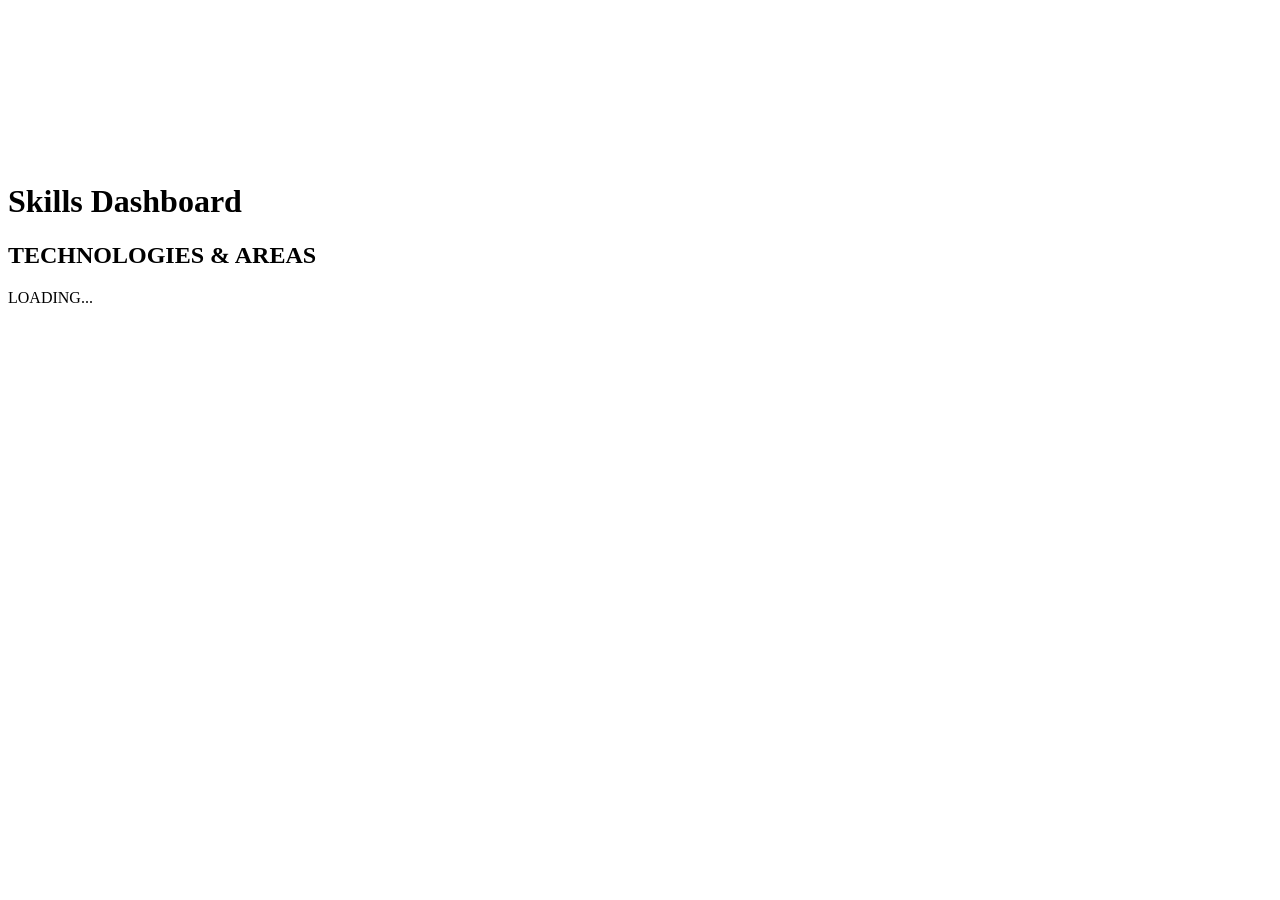
==== index.html @ 0ecef9df "Rename skills_board.html to index.html" ====
<!DOCTYPE html>
<html>
<head>
    <title>Skills Dashboard</title>
    <link rel="stylesheet" href="/style.css">
</head>

<body>

<canvas id="matrix"></canvas>

<!-- LEVEL 1 -->
<h1 class="title-1">Skills Dashboard</h1>

<!-- LEVEL 2 -->
<h2 class="title-2">TECHNOLOGIES & AREAS</h2>

<!-- IMPORTANT: MUST EXIST EXACTLY LIKE THIS -->
<div id="output">LOADING...</div>

<!-- SCRIPTS (MUST STAY HERE) -->
<script src="/app.js" defer></script>
<script src="/matrix.js" defer></script>

</body>
</html>
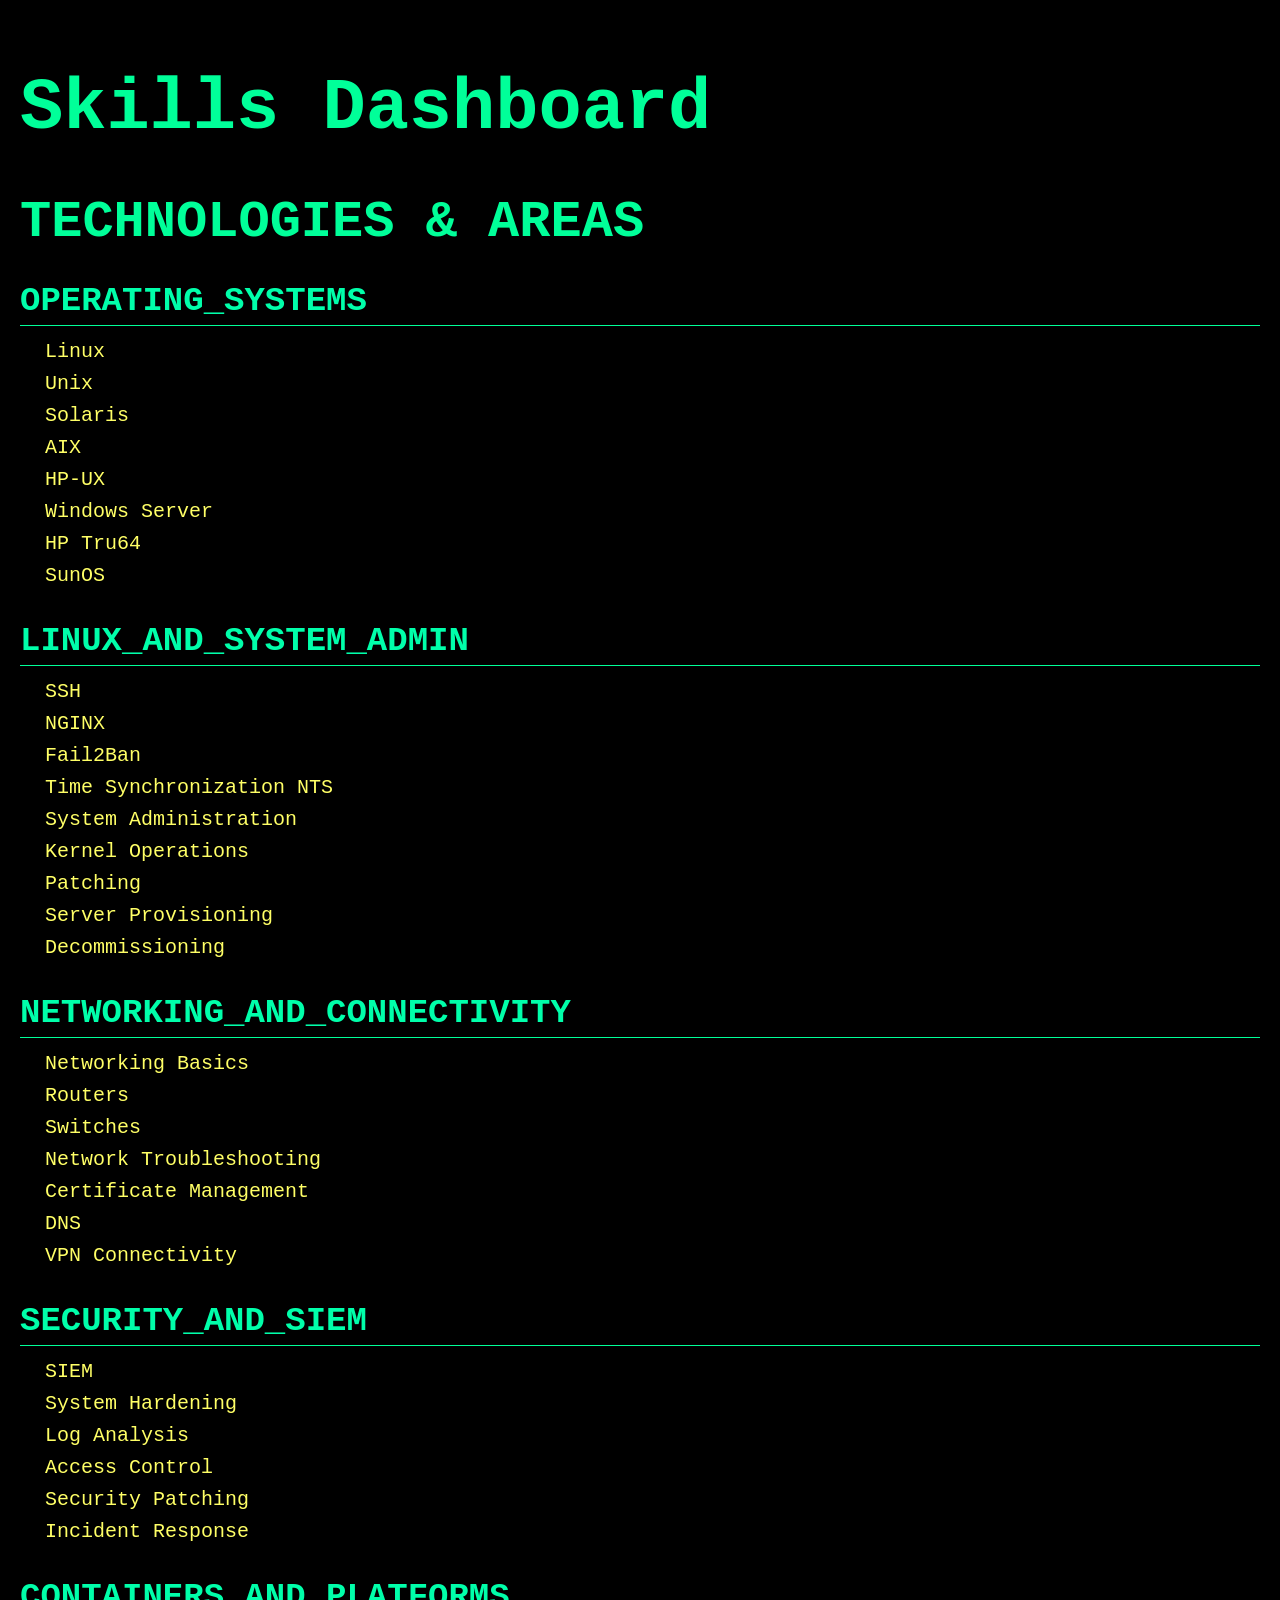
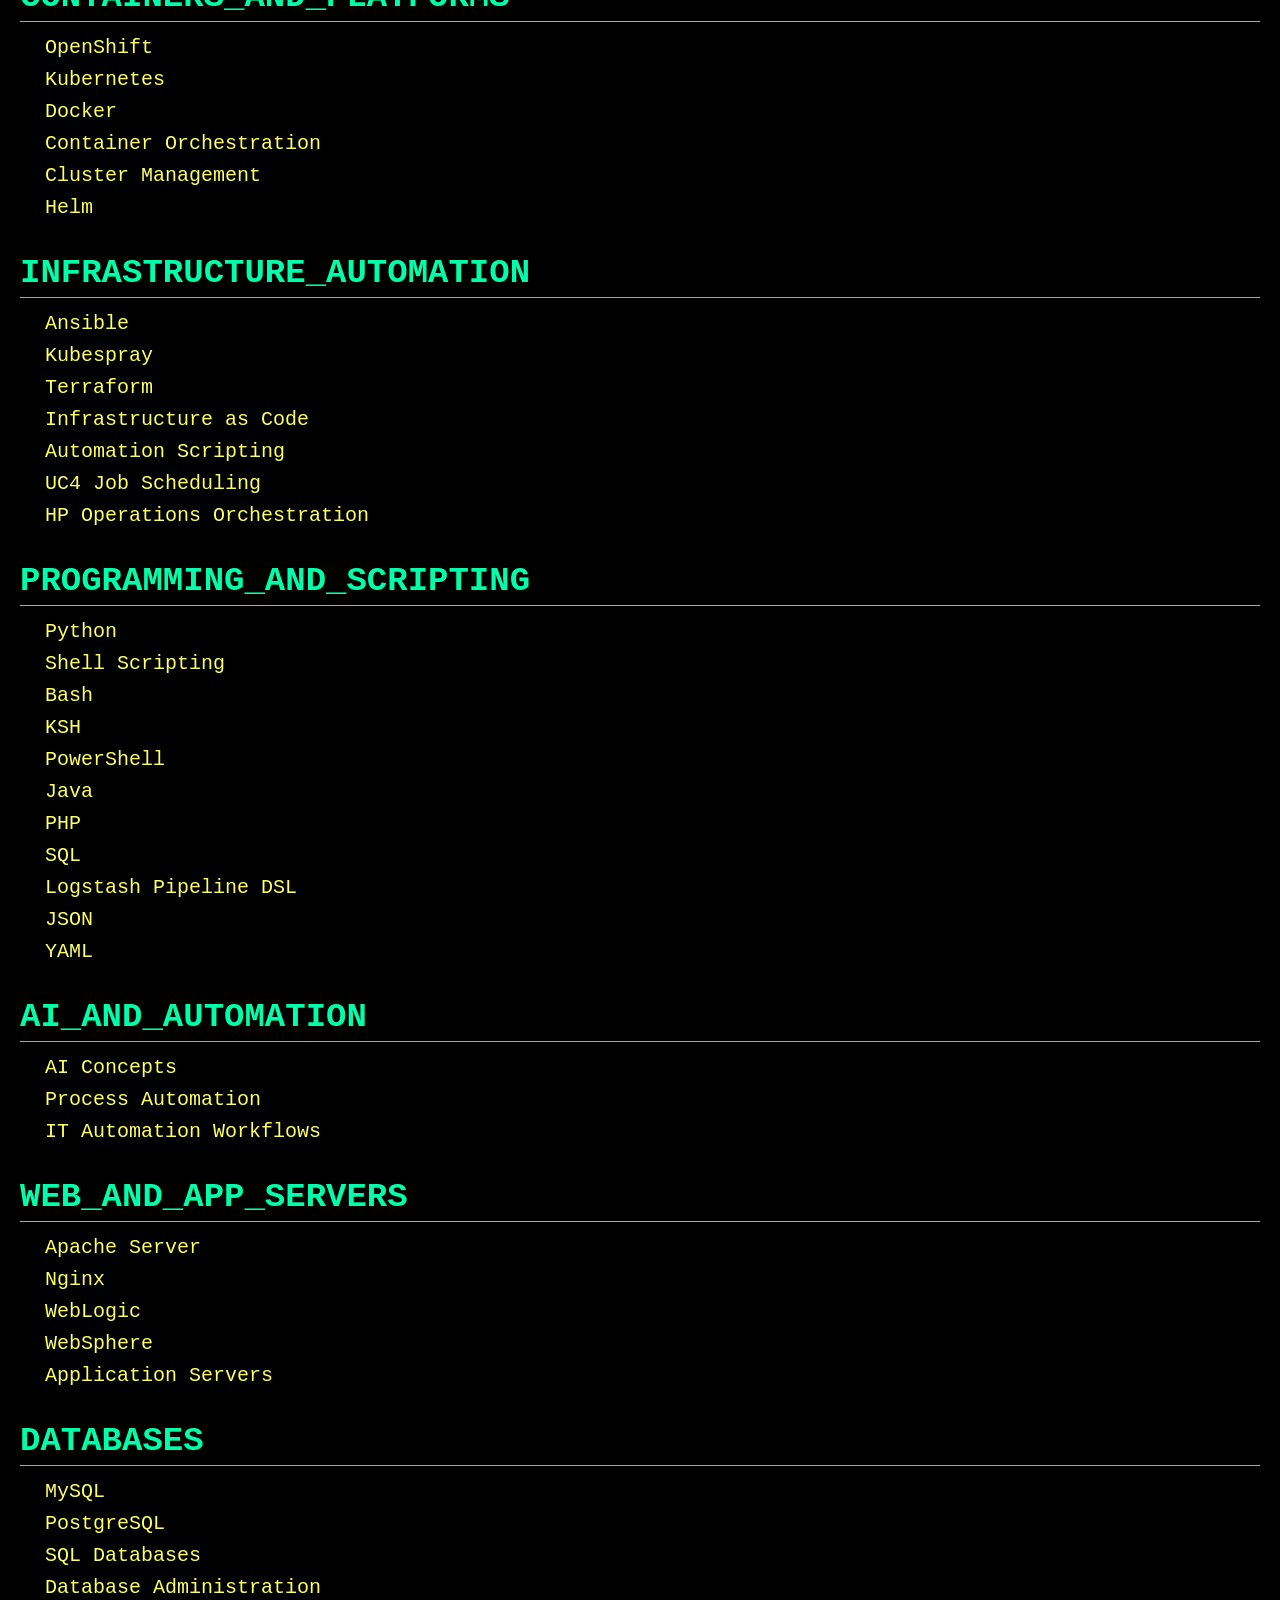
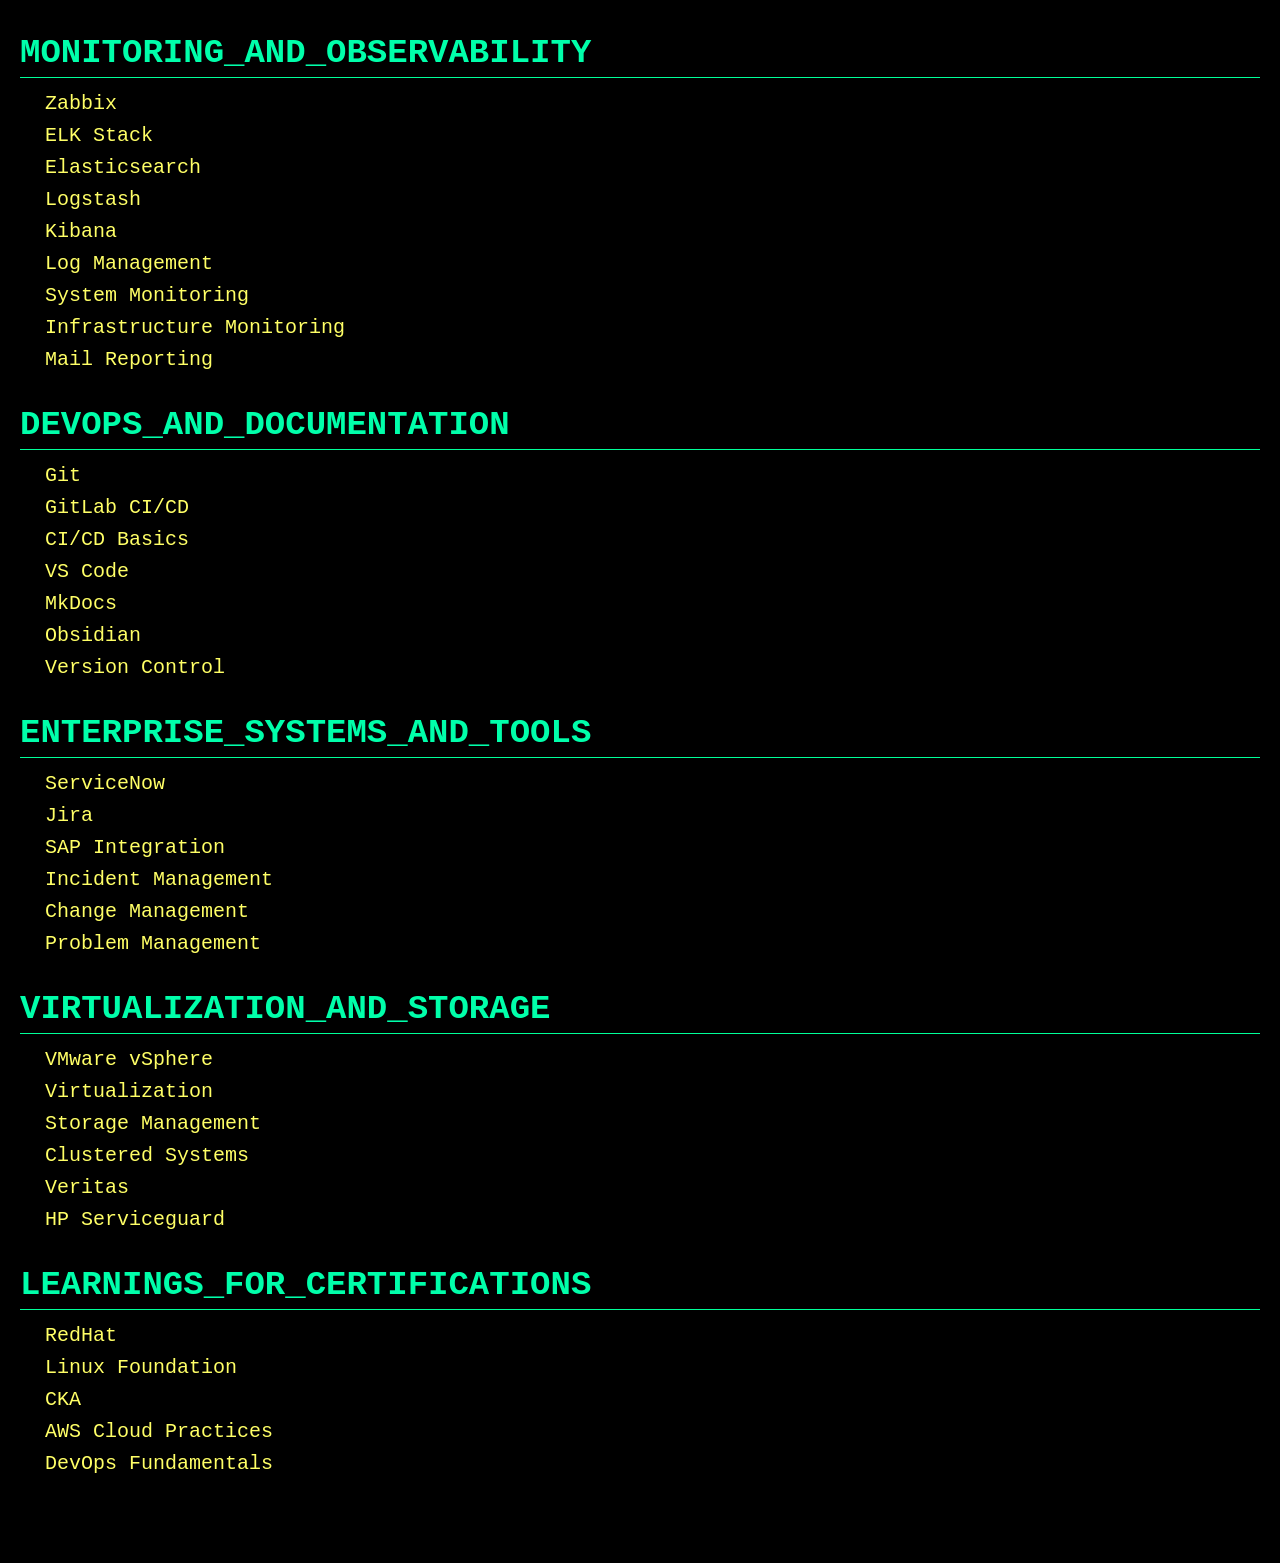
==== commit 4ea91d3b: "Enhance Skills Dashboard with new technology sections Added sections for various skills and technolo" ====
--- a/index.html
+++ b/index.html
@@ -2,25 +2,229 @@
 <html>
 <head>
     <title>Skills Dashboard</title>
-    <link rel="stylesheet" href="/style.css">
+
+    <style>
+        body {
+            margin: 0;
+            background: black;
+            color: white;
+            font-family: monospace;
+            padding: 20px;
+        }
+
+        h1 {
+            font-size: 72px;
+            color: #00ff99;
+            margin-bottom: 10px;
+        }
+
+        h2 {
+            font-size: 52px;
+            color: #00ff99;
+            margin-bottom: 30px;
+        }
+
+        .section {
+            margin-bottom: 30px;
+        }
+
+        .section-title {
+            font-size: 34px;
+            font-weight: 900;
+            color: #00ffaa;
+            margin-bottom: 10px;
+            text-transform: uppercase;
+            border-bottom: 1px solid #00ff99;
+            padding-bottom: 5px;
+        }
+
+        .item {
+            font-size: 20px;
+            color: #ffff66;
+            padding-left: 25px;
+            line-height: 1.6;
+        }
+    </style>
 </head>
 
 <body>
 
-<canvas id="matrix"></canvas>
-
-<!-- LEVEL 1 -->
-<h1 class="title-1">Skills Dashboard</h1>
-
-<!-- LEVEL 2 -->
-<h2 class="title-2">TECHNOLOGIES & AREAS</h2>
-
-<!-- IMPORTANT: MUST EXIST EXACTLY LIKE THIS -->
-<div id="output">LOADING...</div>
-
-<!-- SCRIPTS (MUST STAY HERE) -->
-<script src="/app.js" defer></script>
-<script src="/matrix.js" defer></script>
+<h1>Skills Dashboard</h1>
+<h2>TECHNOLOGIES & AREAS</h2>
+
+<!-- ================= OPERATING SYSTEMS ================= -->
+<div class="section">
+    <div class="section-title">OPERATING_SYSTEMS</div>
+    <div class="item">Linux</div>
+    <div class="item">Unix</div>
+    <div class="item">Solaris</div>
+    <div class="item">AIX</div>
+    <div class="item">HP-UX</div>
+    <div class="item">Windows Server</div>
+    <div class="item">HP Tru64</div>
+    <div class="item">SunOS</div>
+</div>
+
+<!-- ================= LINUX & ADMIN ================= -->
+<div class="section">
+    <div class="section-title">LINUX_AND_SYSTEM_ADMIN</div>
+    <div class="item">SSH</div>
+    <div class="item">NGINX</div>
+    <div class="item">Fail2Ban</div>
+    <div class="item">Time Synchronization NTS</div>
+    <div class="item">System Administration</div>
+    <div class="item">Kernel Operations</div>
+    <div class="item">Patching</div>
+    <div class="item">Server Provisioning</div>
+    <div class="item">Decommissioning</div>
+</div>
+
+<!-- ================= NETWORKING ================= -->
+<div class="section">
+    <div class="section-title">NETWORKING_AND_CONNECTIVITY</div>
+    <div class="item">Networking Basics</div>
+    <div class="item">Routers</div>
+    <div class="item">Switches</div>
+    <div class="item">Network Troubleshooting</div>
+    <div class="item">Certificate Management</div>
+    <div class="item">DNS</div>
+    <div class="item">VPN Connectivity</div>
+</div>
+
+<!-- ================= SECURITY ================= -->
+<div class="section">
+    <div class="section-title">SECURITY_AND_SIEM</div>
+    <div class="item">SIEM</div>
+    <div class="item">System Hardening</div>
+    <div class="item">Log Analysis</div>
+    <div class="item">Access Control</div>
+    <div class="item">Security Patching</div>
+    <div class="item">Incident Response</div>
+</div>
+
+<!-- ================= CONTAINERS ================= -->
+<div class="section">
+    <div class="section-title">CONTAINERS_AND_PLATFORMS</div>
+    <div class="item">OpenShift</div>
+    <div class="item">Kubernetes</div>
+    <div class="item">Docker</div>
+    <div class="item">Container Orchestration</div>
+    <div class="item">Cluster Management</div>
+    <div class="item">Helm</div>
+</div>
+
+<!-- ================= AUTOMATION ================= -->
+<div class="section">
+    <div class="section-title">INFRASTRUCTURE_AUTOMATION</div>
+    <div class="item">Ansible</div>
+    <div class="item">Kubespray</div>
+    <div class="item">Terraform</div>
+    <div class="item">Infrastructure as Code</div>
+    <div class="item">Automation Scripting</div>
+    <div class="item">UC4 Job Scheduling</div>
+    <div class="item">HP Operations Orchestration</div>
+</div>
+
+<!-- ================= PROGRAMMING ================= -->
+<div class="section">
+    <div class="section-title">PROGRAMMING_AND_SCRIPTING</div>
+    <div class="item">Python</div>
+    <div class="item">Shell Scripting</div>
+    <div class="item">Bash</div>
+    <div class="item">KSH</div>
+    <div class="item">PowerShell</div>
+    <div class="item">Java</div>
+    <div class="item">PHP</div>
+    <div class="item">SQL</div>
+    <div class="item">Logstash Pipeline DSL</div>
+    <div class="item">JSON</div>
+    <div class="item">YAML</div>
+</div>
+
+<!-- ================= AI ================= -->
+<div class="section">
+    <div class="section-title">AI_AND_AUTOMATION</div>
+    <div class="item">AI Concepts</div>
+    <div class="item">Process Automation</div>
+    <div class="item">IT Automation Workflows</div>
+</div>
+
+<!-- ================= WEB ================= -->
+<div class="section">
+    <div class="section-title">WEB_AND_APP_SERVERS</div>
+    <div class="item">Apache Server</div>
+    <div class="item">Nginx</div>
+    <div class="item">WebLogic</div>
+    <div class="item">WebSphere</div>
+    <div class="item">Application Servers</div>
+</div>
+
+<!-- ================= DATABASES ================= -->
+<div class="section">
+    <div class="section-title">DATABASES</div>
+    <div class="item">MySQL</div>
+    <div class="item">PostgreSQL</div>
+    <div class="item">SQL Databases</div>
+    <div class="item">Database Administration</div>
+</div>
+
+<!-- ================= MONITORING ================= -->
+<div class="section">
+    <div class="section-title">MONITORING_AND_OBSERVABILITY</div>
+    <div class="item">Zabbix</div>
+    <div class="item">ELK Stack</div>
+    <div class="item">Elasticsearch</div>
+    <div class="item">Logstash</div>
+    <div class="item">Kibana</div>
+    <div class="item">Log Management</div>
+    <div class="item">System Monitoring</div>
+    <div class="item">Infrastructure Monitoring</div>
+    <div class="item">Mail Reporting</div>
+</div>
+
+<!-- ================= DEVOPS ================= -->
+<div class="section">
+    <div class="section-title">DEVOPS_AND_DOCUMENTATION</div>
+    <div class="item">Git</div>
+    <div class="item">GitLab CI/CD</div>
+    <div class="item">CI/CD Basics</div>
+    <div class="item">VS Code</div>
+    <div class="item">MkDocs</div>
+    <div class="item">Obsidian</div>
+    <div class="item">Version Control</div>
+</div>
+
+<!-- ================= ENTERPRISE ================= -->
+<div class="section">
+    <div class="section-title">ENTERPRISE_SYSTEMS_AND_TOOLS</div>
+    <div class="item">ServiceNow</div>
+    <div class="item">Jira</div>
+    <div class="item">SAP Integration</div>
+    <div class="item">Incident Management</div>
+    <div class="item">Change Management</div>
+    <div class="item">Problem Management</div>
+</div>
+
+<!-- ================= VIRTUALIZATION ================= -->
+<div class="section">
+    <div class="section-title">VIRTUALIZATION_AND_STORAGE</div>
+    <div class="item">VMware vSphere</div>
+    <div class="item">Virtualization</div>
+    <div class="item">Storage Management</div>
+    <div class="item">Clustered Systems</div>
+    <div class="item">Veritas</div>
+    <div class="item">HP Serviceguard</div>
+</div>
+
+<!-- ================= CERTIFICATIONS ================= -->
+<div class="section">
+    <div class="section-title">LEARNINGS_FOR_CERTIFICATIONS</div>
+    <div class="item">RedHat</div>
+    <div class="item">Linux Foundation</div>
+    <div class="item">CKA</div>
+    <div class="item">AWS Cloud Practices</div>
+    <div class="item">DevOps Fundamentals</div>
+</div>
 
 </body>
 </html>
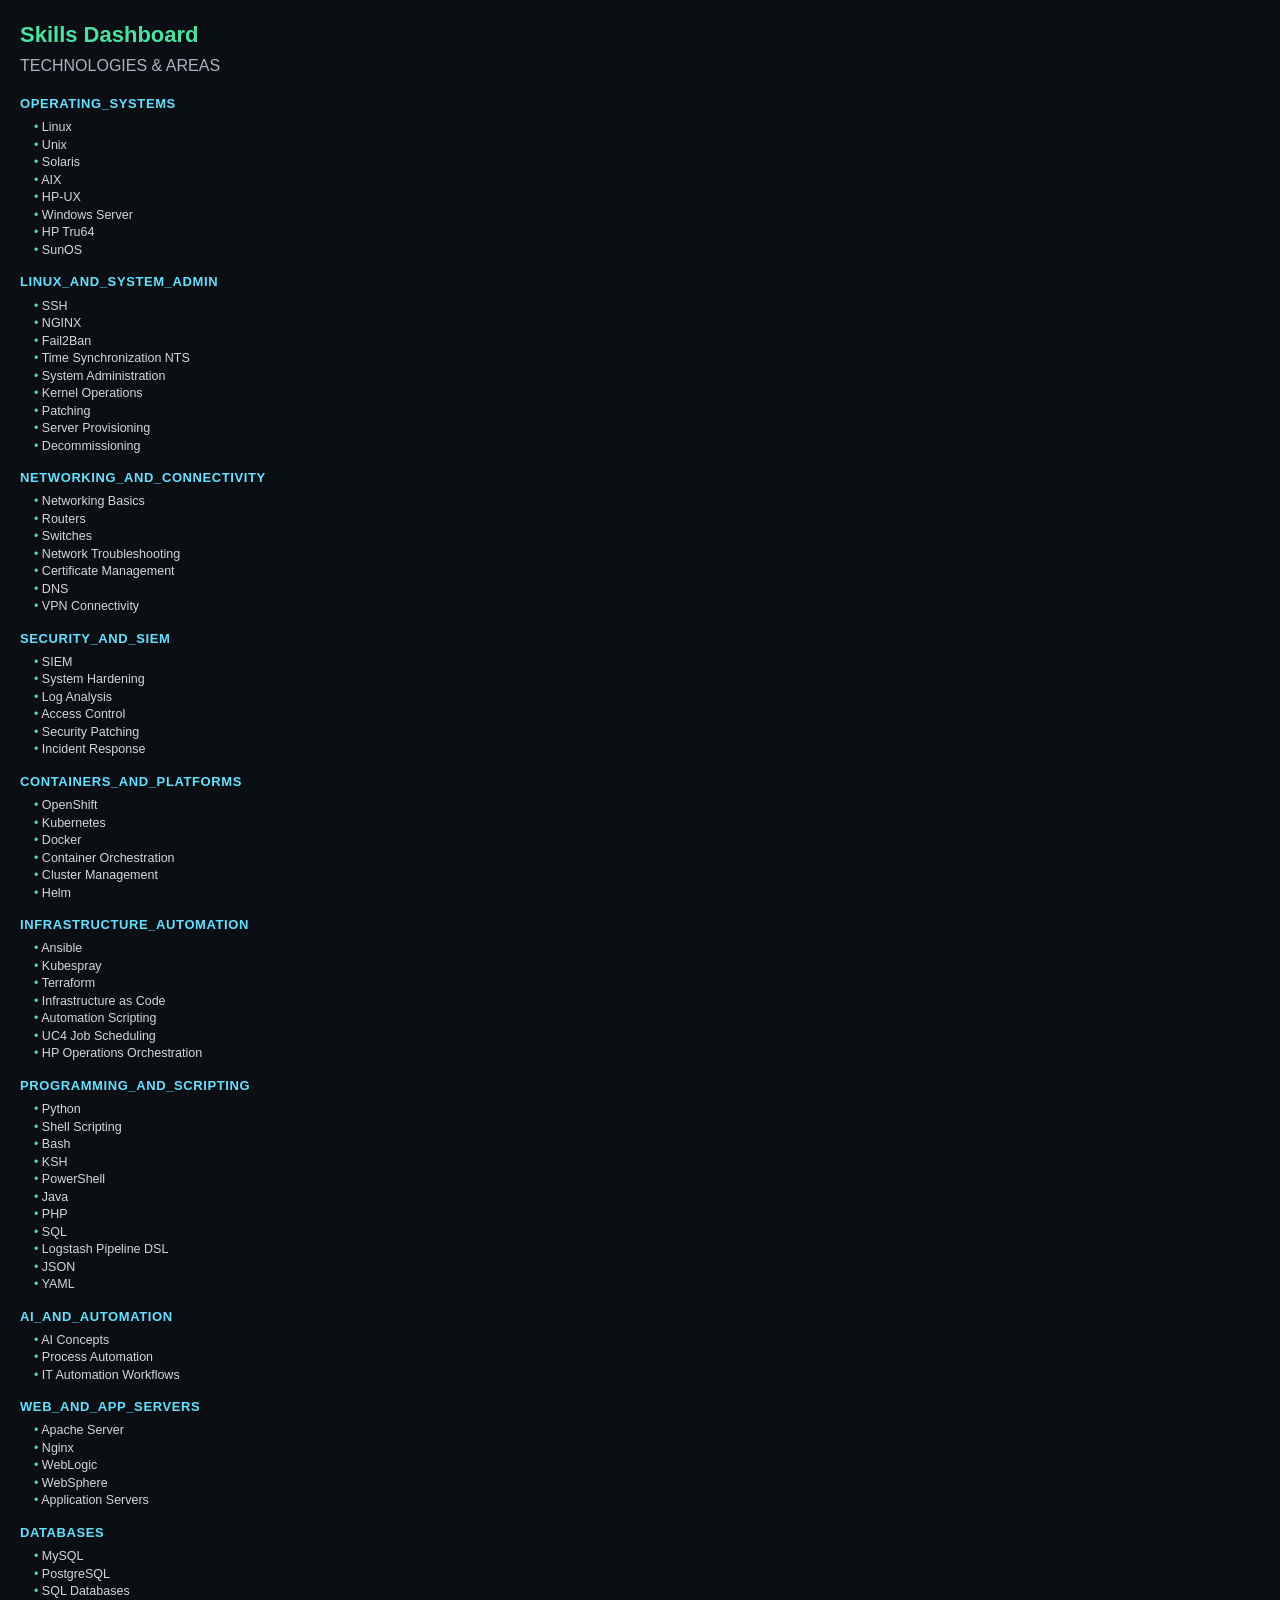
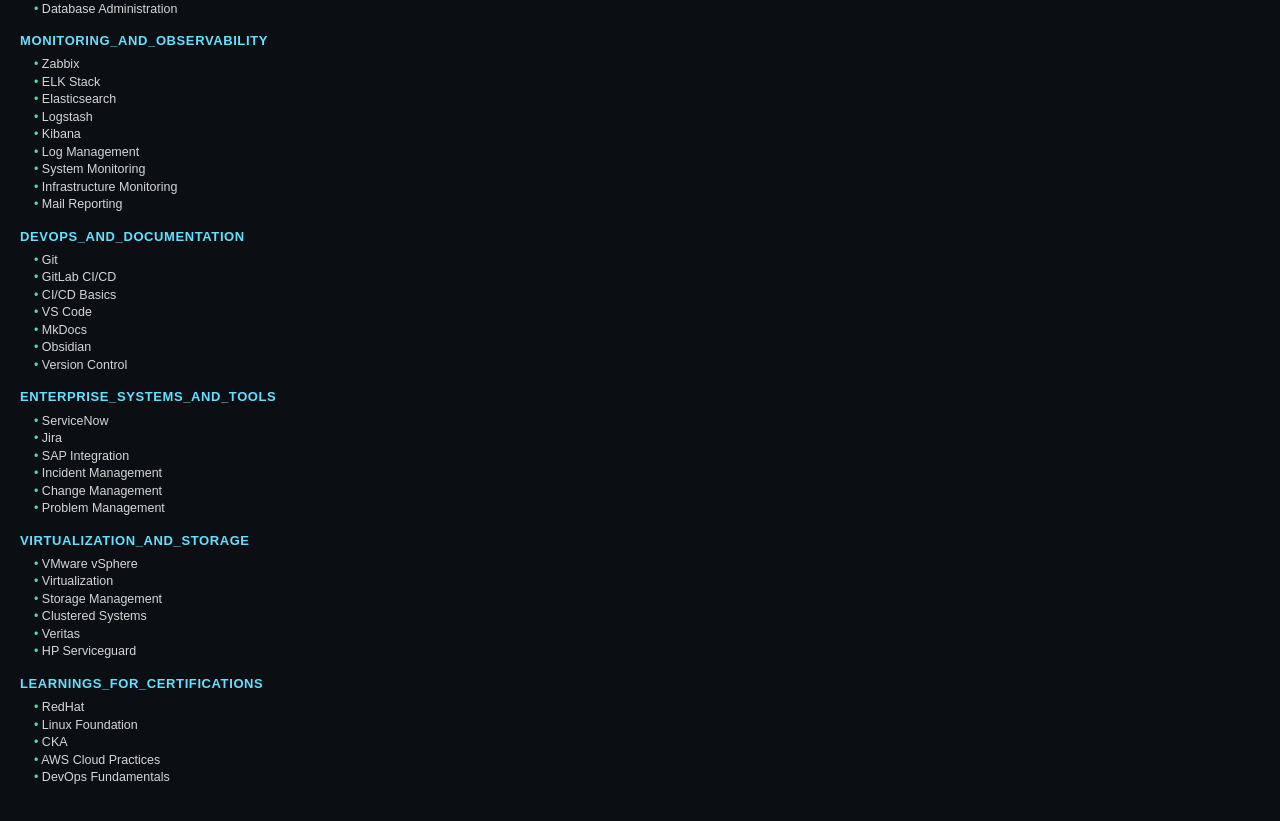
==== commit e1a3652a: "Refactor CSS styles and update HTML comments" ====
--- a/index.html
+++ b/index.html
@@ -6,43 +6,54 @@
     <style>
         body {
             margin: 0;
-            background: black;
-            color: white;
-            font-family: monospace;
+            background: #0b0f14;
+            color: #d6d6d6;
+            font-family: Arial, Helvetica, sans-serif;
             padding: 20px;
-        }
-
+            line-height: 1.4;
+        }
+
+        /* MAIN TITLE */
         h1 {
-            font-size: 72px;
-            color: #00ff99;
-            margin-bottom: 10px;
-        }
-
+            font-size: 22px;
+            font-weight: 600;
+            color: #4de1a1;
+            margin: 0 0 4px 0;
+        }
+
+        /* SUB TITLE */
         h2 {
-            font-size: 52px;
-            color: #00ff99;
-            margin-bottom: 30px;
-        }
-
+            font-size: 16px;
+            font-weight: 500;
+            color: #aab3bd;
+            margin: 0 0 18px 0;
+        }
+
+        /* SECTION BLOCK */
         .section {
-            margin-bottom: 30px;
-        }
-
+            margin-bottom: 14px;
+        }
+
+        /* CATEGORY TITLE */
         .section-title {
-            font-size: 34px;
-            font-weight: 900;
-            color: #00ffaa;
-            margin-bottom: 10px;
+            font-size: 13px;
+            font-weight: 700;
+            color: #66e0ff;
+            margin-bottom: 6px;
             text-transform: uppercase;
-            border-bottom: 1px solid #00ff99;
-            padding-bottom: 5px;
-        }
-
+            letter-spacing: 0.6px;
+        }
+
+        /* ITEMS */
         .item {
-            font-size: 20px;
-            color: #ffff66;
-            padding-left: 25px;
-            line-height: 1.6;
+            font-size: 12.5px;
+            color: #d6d6d6;
+            padding-left: 14px;
+        }
+
+        .item::before {
+            content: "• ";
+            color: #4de1a1;
         }
     </style>
 </head>
@@ -65,7 +76,7 @@
     <div class="item">SunOS</div>
 </div>
 
-<!-- ================= LINUX & ADMIN ================= -->
+<!-- ================= LINUX & SYSTEM ADMIN ================= -->
 <div class="section">
     <div class="section-title">LINUX_AND_SYSTEM_ADMIN</div>
     <div class="item">SSH</div>
